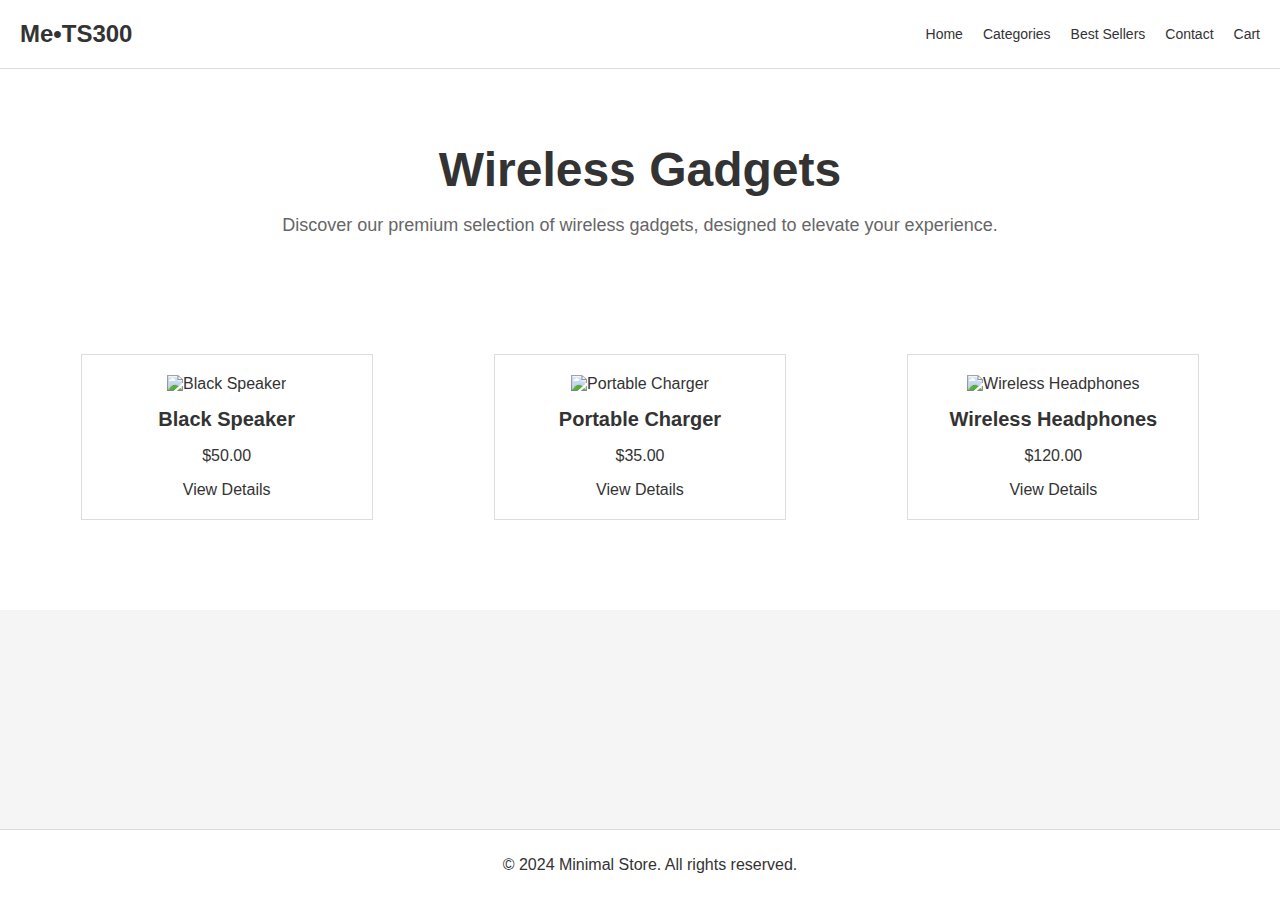
==== Index.html @ 0b8d35f8 "First commit" ====
<!DOCTYPE html>
<html lang="en">
<head>
    <meta charset="UTF-8">
    <meta name="viewport" content="width=device-width, initial-scale=1.0">
    <meta http-equiv="X-UA-Compatible" content="ie=edge">
    <title>Minimal Store</title>
    <link rel="stylesheet" href="css/home.css">
</head>
<body>
    <!-- Header / Navbar -->
    <header class="navbar sticky">
        <div class="logo">Me•TS300</div>
        <nav>
            <ul class="nav-links">
                <li><a href="#">Home</a></li>
                <li><a href="#">Categories</a></li>
                <li><a href="#">Best Sellers</a></li>
                <li><a href="#">Contact</a></li>
                <li><a href="#">Cart</a></li>
            </ul>
            <div class="menu-toggle">
                <span></span>
                <span></span>
                <span></span>
            </div>
        </nav>
    </header>

    <!-- Hero Section -->
    <section class="hero">
        <h1>Wireless Gadgets</h1>
        <p>Discover our premium selection of wireless gadgets, designed to elevate your experience.</p>
    </section>

    <!-- Product Section -->
    <section class="products" id="product-list">
        <!-- Prodotti saranno aggiunti dinamicamente da main.js -->
    </section>

    <!-- Footer -->
    <footer>
        <p>© 2024 Minimal Store. All rights reserved.</p>
    </footer>

    <script src="js/products.js"></script>
    <script src="js/main.js"></script>
</body>
</html>
---- css/home.css ----
/* Global styles */
body {
    font-family: Arial, sans-serif;
    margin: 0;
    padding: 0;
    background-color: #f5f5f5;
    color: #333;
    padding-top: 60px; /* Altezza dell'header fisso */
}

a {
    text-decoration: none;
    color: inherit;
}

/* Navbar styles */
.navbar {
    display: flex;
    justify-content: space-between;
    align-items: center;
    padding: 20px;
    background-color: white;
    border-bottom: 1px solid #ddd;
    position: fixed;
    top: 0;
    left: 0;
    right: 0;
    z-index: 1000;
}

.navbar .logo {
    font-size: 24px;
    font-weight: bold;
}

.navbar ul {
    display: flex;
    list-style: none;
    margin: 0;
    padding: 0;
}

.navbar ul li {
    margin-left: 20px;
}

.navbar ul li a {
    font-size: 14px;
}

/* Hero section */
.hero {
    text-align: center;
    padding: 50px;
    background-color: #fff;
}

.hero h1 {
    font-size: 48px;
    margin-bottom: 10px;
}

.hero p {
    font-size: 18px;
    color: #666;
}

/* Product section */
.products {
    display: flex;
    justify-content: space-around;
    flex-wrap: wrap;
    padding: 50px 20px;
    background-color: #fff;
}

.product-card {
    background-color: #fff;
    border: 1px solid #ddd;
    padding: 20px;
    width: 250px;
    text-align: center;
    margin-bottom: 40px;
    transition: box-shadow 0.3s;
}

.product-card:hover {
    box-shadow: 0 4px 10px rgba(0, 0, 0, 0.1);
}

.product-card img {
    max-width: 100%;
    height: auto;
}

.product-card h2 {
    font-size: 20px;
    margin: 15px 0;
}

.product-card p {
    font-size: 16px;
    color: #333;
}

/* Footer */
footer {
    position: absolute;
    bottom: 0;
    width: 100%;
    background-color: white;
    text-align: center;
    padding: 10px;
    border-top: 1px solid #ddd;
}

/* Menu toggle per schermi piccoli */
.menu-toggle {
    display: none;
    cursor: pointer;
    flex-direction: column;
    gap: 4px;
}

.menu-toggle span {
    width: 25px;
    height: 3px;
    background-color: #333;
}

/* Responsività */
@media screen and (max-width: 768px) {
    .nav-links {
        display: none;
        flex-direction: column;
        align-items: center;
        position: absolute;
        top: 60px; /* altezza dell'header */
        right: 0;
        background-color: white;
        width: 100%;
        box-shadow: 0 4px 10px rgba(0, 0, 0, 0.1);
    }

    .nav-links.active {
        display: flex;
    }

    .menu-toggle {
        display: flex;
    }
}
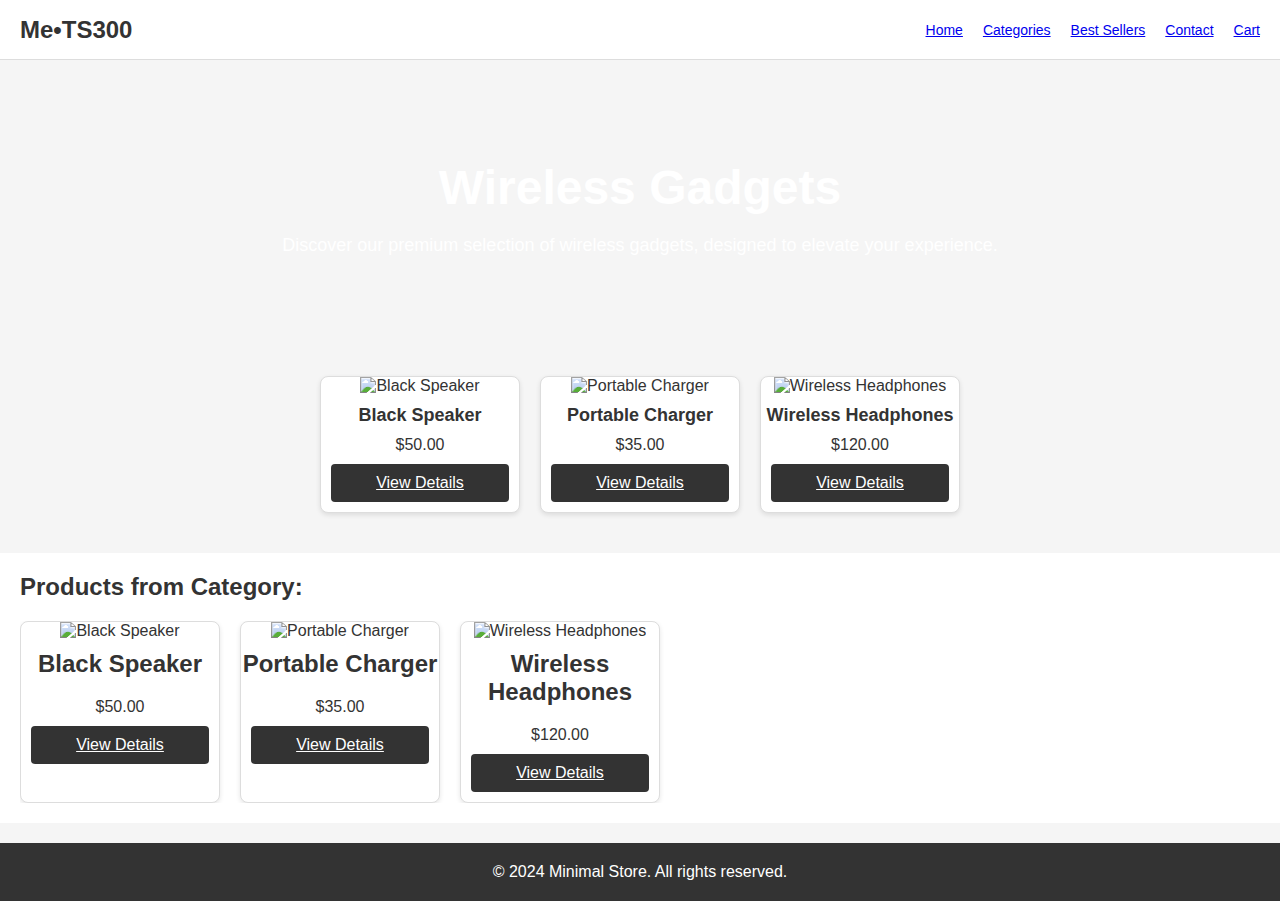
==== commit 9b3b2390: "Adattata la navbar per lo schermo mobile" ====
--- a/Index.html
+++ b/Index.html
@@ -11,21 +11,32 @@
     <!-- Header / Navbar -->
     <header class="navbar sticky">
         <div class="logo">Me•TS300</div>
-        <nav>
-            <ul class="nav-links">
+        <nav class="nav-links">
+            <ul>
                 <li><a href="#">Home</a></li>
                 <li><a href="#">Categories</a></li>
                 <li><a href="#">Best Sellers</a></li>
                 <li><a href="#">Contact</a></li>
                 <li><a href="#">Cart</a></li>
             </ul>
-            <div class="menu-toggle">
-                <span></span>
-                <span></span>
-                <span></span>
-            </div>
         </nav>
+        <div class="menu-toggle" id="mobile-menu">
+            <span></span>
+            <span></span>
+            <span></span>
+        </div>
     </header>
+
+    <!-- Dropdown Menu -->
+    <div class="dropdown-menu" id="dropdown-menu">
+        <ul>
+            <li><a href="#">Home</a></li>
+            <li><a href="#">Categories</a></li>
+            <li><a href="#">Best Sellers</a></li>
+            <li><a href="#">Contact</a></li>
+            <li><a href="#">Cart</a></li>
+        </ul>
+    </div>
 
     <!-- Hero Section -->
     <section class="hero">
@@ -38,6 +49,13 @@
         <!-- Prodotti saranno aggiunti dinamicamente da main.js -->
     </section>
 
+    <section class="category-products">
+        <h2>Products from Category: <span id="category-name"></span></h2>
+        <div id="category-products" class="scroll-view">
+            <!-- Prodotti della categoria verranno caricati dinamicamente -->
+        </div>
+    </section>
+
     <!-- Footer -->
     <footer>
         <p>© 2024 Minimal Store. All rights reserved.</p>
--- a/css/home.css
+++ b/css/home.css
@@ -1,4 +1,10 @@
 /* Global styles */
+* {
+    margin: 0;
+    padding: 0;
+    box-sizing: border-box;
+}
+
 body {
     font-family: Arial, sans-serif;
     margin: 0;
@@ -6,11 +12,9 @@
     background-color: #f5f5f5;
     color: #333;
     padding-top: 60px; /* Altezza dell'header fisso */
-}
-
-a {
-    text-decoration: none;
-    color: inherit;
+    display: flex;
+    flex-direction: column;
+    min-height: 100vh; /* Per il footer sempre in fondo */
 }
 
 /* Navbar styles */
@@ -26,6 +30,7 @@
     left: 0;
     right: 0;
     z-index: 1000;
+    height: 60px; /* Altezza fissa per migliorare il layout */
 }
 
 .navbar .logo {
@@ -48,70 +53,70 @@
     font-size: 14px;
 }
 
-/* Hero section */
-.hero {
-    text-align: center;
-    padding: 50px;
-    background-color: #fff;
-}
-
-.hero h1 {
-    font-size: 48px;
-    margin-bottom: 10px;
-}
-
-.hero p {
+/* Dropdown Menu */
+.dropdown-menu {
+    display: none; /* Nascosto per impostazione predefinita */
+    position: fixed;
+    top: 0;
+    right: 0;
+    height: 100vh; /* Altezza intera finestra */
+    width: 250px; /* Larghezza fissa */
+    background-color: rgba(0, 0, 0, 0.8); /* Sfondo scuro con opacità */
+    color: white;
+    overflow-y: auto; /* Scorrimento verticale se necessario */
+    box-shadow: -2px 0 5px rgba(0, 0, 0, 0.5);
+    z-index: 1001;
+    transition: transform 0.3s ease-in-out;
+    transform: translateX(100%); /* Inizialmente nascosto a destra */
+}
+
+.dropdown-menu.active {
+    display: block;
+    transform: translateX(0); /* Mostra il menu */
+}
+
+.dropdown-menu ul {
+    list-style: none;
+    padding: 0;
+    margin: 0;
+}
+
+.dropdown-menu ul li {
+    margin: 0;
+}
+
+.dropdown-menu ul li a {
+    display: block;
+    padding: 15px 20px;
     font-size: 18px;
-    color: #666;
-}
-
-/* Product section */
-.products {
-    display: flex;
-    justify-content: space-around;
-    flex-wrap: wrap;
-    padding: 50px 20px;
-    background-color: #fff;
-}
-
-.product-card {
-    background-color: #fff;
-    border: 1px solid #ddd;
-    padding: 20px;
-    width: 250px;
-    text-align: center;
-    margin-bottom: 40px;
-    transition: box-shadow 0.3s;
-}
-
-.product-card:hover {
-    box-shadow: 0 4px 10px rgba(0, 0, 0, 0.1);
-}
-
-.product-card img {
-    max-width: 100%;
-    height: auto;
-}
-
-.product-card h2 {
-    font-size: 20px;
-    margin: 15px 0;
-}
-
-.product-card p {
-    font-size: 16px;
-    color: #333;
-}
-
-/* Footer */
-footer {
+    color: white;
+}
+
+/* Pulsante di chiusura */
+.dropdown-menu .close-btn {
     position: absolute;
+    top: 20px;
+    right: 20px;
+    font-size: 24px;
+    color: white;
+    cursor: pointer;
+}
+
+/* Sfondo scuro per il menu a tendina */
+.dropdown-backdrop {
+    display: none;
+    position: fixed;
+    top: 0;
+    left: 0;
+    right: 0;
     bottom: 0;
-    width: 100%;
-    background-color: white;
-    text-align: center;
-    padding: 10px;
-    border-top: 1px solid #ddd;
+    background: rgba(0, 0, 0, 0.5);
+    z-index: 1000;
+}
+
+/* Nasconde il navbar quando il menu è attivo */
+.navbar.hide-nav {
+    display: none;
 }
 
 /* Menu toggle per schermi piccoli */
@@ -128,25 +133,122 @@
     background-color: #333;
 }
 
+/* Mostra il menu a tendina quando è attivo */
+.menu-toggle.active + .dropdown-menu {
+    display: block;
+}
+
+/* Hero Section */
+.hero {
+    background: url('images/hero-bg.jpg') no-repeat center center/cover;
+    color: white;
+    text-align: center;
+    padding: 100px 20px;
+}
+
+.hero h1 {
+    font-size: 48px;
+    margin-bottom: 20px;
+}
+
+.hero p {
+    font-size: 18px;
+}
+
+/* Product Section */
+.products {
+    display: flex;
+    flex-wrap: wrap;
+    justify-content: center;
+    gap: 20px;
+    padding: 20px;
+}
+
+.product-card {
+    background: white;
+    border: 1px solid #ddd;
+    border-radius: 8px;
+    overflow: hidden;
+    width: 200px;
+    text-align: center;
+    box-shadow: 0 2px 5px rgba(0, 0, 0, 0.1);
+}
+
+.product-card img {
+    width: 100%;
+    height: 150px;
+    object-fit: cover;
+}
+
+.product-card h2 {
+    font-size: 18px;
+    margin: 10px 0;
+}
+
+.product-card p {
+    font-size: 16px;
+    color: #333;
+}
+
+.product-card .view-details {
+    display: block;
+    padding: 10px;
+    background: #333;
+    color: white;
+    border-radius: 4px;
+    margin: 10px;
+}
+
+/* Category Products */
+.category-products {
+    padding: 20px;
+    background: white;
+    margin: 20px 0;
+}
+
+.category-products h2 {
+    font-size: 24px;
+    margin-bottom: 20px;
+}
+
+.scroll-view {
+    display: flex;
+    overflow-x: auto;
+    gap: 20px;
+}
+
+.scroll-view::-webkit-scrollbar {
+    display: none; /* Nascondi la scrollbar */
+}
+
+/* Footer */
+footer {
+    background-color: #333;
+    color: white;
+    text-align: center;
+    padding: 20px;
+    margin-top: auto;
+}
+
+footer p {
+    margin: 0;
+}
+
 /* Responsività */
 @media screen and (max-width: 768px) {
     .nav-links {
-        display: none;
-        flex-direction: column;
-        align-items: center;
-        position: absolute;
-        top: 60px; /* altezza dell'header */
-        right: 0;
-        background-color: white;
-        width: 100%;
-        box-shadow: 0 4px 10px rgba(0, 0, 0, 0.1);
-    }
-
-    .nav-links.active {
-        display: flex;
+        display: none; /* Nasconde i link di navigazione su schermi piccoli */
     }
 
     .menu-toggle {
         display: flex;
     }
-}
+
+    .navbar.hide-nav .nav-links {
+        display: none;
+    }
+
+    .navbar.hide-nav .menu-toggle {
+        display: flex;
+    }
+}
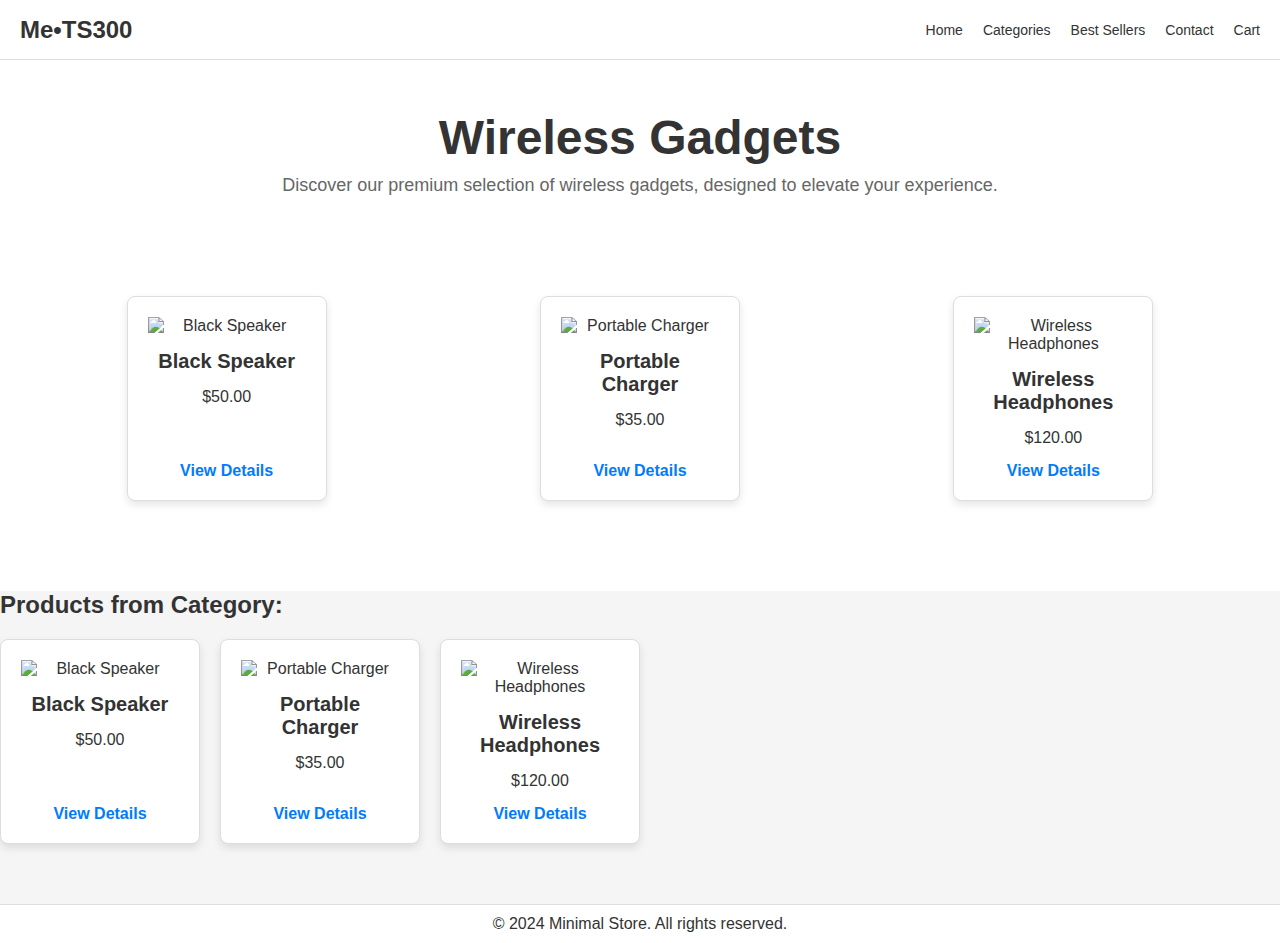
==== commit d220dc56: "Aggiustato il menù a tendina" ====
--- a/Index.html
+++ b/Index.html
@@ -27,17 +27,6 @@
         </div>
     </header>
 
-    <!-- Dropdown Menu -->
-    <div class="dropdown-menu" id="dropdown-menu">
-        <ul>
-            <li><a href="#">Home</a></li>
-            <li><a href="#">Categories</a></li>
-            <li><a href="#">Best Sellers</a></li>
-            <li><a href="#">Contact</a></li>
-            <li><a href="#">Cart</a></li>
-        </ul>
-    </div>
-
     <!-- Hero Section -->
     <section class="hero">
         <h1>Wireless Gadgets</h1>
@@ -49,6 +38,7 @@
         <!-- Prodotti saranno aggiunti dinamicamente da main.js -->
     </section>
 
+    <!-- Category Products Section -->
     <section class="category-products">
         <h2>Products from Category: <span id="category-name"></span></h2>
         <div id="category-products" class="scroll-view">
@@ -61,6 +51,21 @@
         <p>© 2024 Minimal Store. All rights reserved.</p>
     </footer>
 
+    <!-- Dropdown Menu -->
+    <div id="dropdown-menu" class="dropdown-menu">
+        <button id="close-menu" class="close-menu">X</button>
+        <nav class="dropdown-nav">
+            <ul>
+                <li><a href="#">Home</a></li>
+                <li><a href="#">Categories</a></li>
+                <li><a href="#">Best Sellers</a></li>
+                <li><a href="#">Contact</a></li>
+                <li><a href="#">Cart</a></li>
+            </ul>
+        </nav>
+        <div class="overlay"></div>
+    </div>
+
     <script src="js/products.js"></script>
     <script src="js/main.js"></script>
 </body>
--- a/css/home.css
+++ b/css/home.css
@@ -7,8 +7,6 @@
 
 body {
     font-family: Arial, sans-serif;
-    margin: 0;
-    padding: 0;
     background-color: #f5f5f5;
     color: #333;
     padding-top: 60px; /* Altezza dell'header fisso */
@@ -17,20 +15,25 @@
     min-height: 100vh; /* Per il footer sempre in fondo */
 }
 
+a {
+    text-decoration: none;
+    color: inherit;
+}
+
 /* Navbar styles */
 .navbar {
     display: flex;
     justify-content: space-between;
     align-items: center;
     padding: 20px;
-    background-color: white;
+    background-color: #fff;
     border-bottom: 1px solid #ddd;
     position: fixed;
     top: 0;
     left: 0;
     right: 0;
     z-index: 1000;
-    height: 60px; /* Altezza fissa per migliorare il layout */
+    height: 60px;
 }
 
 .navbar .logo {
@@ -53,73 +56,105 @@
     font-size: 14px;
 }
 
-/* Dropdown Menu */
-.dropdown-menu {
-    display: none; /* Nascosto per impostazione predefinita */
-    position: fixed;
-    top: 0;
-    right: 0;
-    height: 100vh; /* Altezza intera finestra */
-    width: 250px; /* Larghezza fissa */
-    background-color: rgba(0, 0, 0, 0.8); /* Sfondo scuro con opacità */
-    color: white;
-    overflow-y: auto; /* Scorrimento verticale se necessario */
-    box-shadow: -2px 0 5px rgba(0, 0, 0, 0.5);
-    z-index: 1001;
-    transition: transform 0.3s ease-in-out;
-    transform: translateX(100%); /* Inizialmente nascosto a destra */
-}
-
-.dropdown-menu.active {
-    display: block;
-    transform: translateX(0); /* Mostra il menu */
-}
-
-.dropdown-menu ul {
-    list-style: none;
-    padding: 0;
-    margin: 0;
-}
-
-.dropdown-menu ul li {
-    margin: 0;
-}
-
-.dropdown-menu ul li a {
-    display: block;
-    padding: 15px 20px;
+/* Hero section */
+.hero {
+    text-align: center;
+    padding: 50px;
+    background-color: #fff;
+}
+
+.hero h1 {
+    font-size: 48px;
+    margin-bottom: 10px;
+}
+
+.hero p {
     font-size: 18px;
-    color: white;
-}
-
-/* Pulsante di chiusura */
-.dropdown-menu .close-btn {
-    position: absolute;
-    top: 20px;
-    right: 20px;
-    font-size: 24px;
-    color: white;
-    cursor: pointer;
-}
-
-/* Sfondo scuro per il menu a tendina */
-.dropdown-backdrop {
-    display: none;
-    position: fixed;
-    top: 0;
-    left: 0;
-    right: 0;
-    bottom: 0;
-    background: rgba(0, 0, 0, 0.5);
-    z-index: 1000;
-}
-
-/* Nasconde il navbar quando il menu è attivo */
-.navbar.hide-nav {
-    display: none;
-}
-
-/* Menu toggle per schermi piccoli */
+    color: #666;
+}
+
+/* Product section */
+.products {
+    display: flex;
+    justify-content: space-around;
+    flex-wrap: wrap;
+    padding: 50px 20px;
+    background-color: #fff;
+}
+
+.product-card {
+    display: flex;
+    flex-direction: column;
+    justify-content: space-between;
+    background-color: #fff;
+    border: 1px solid #ddd;
+    padding: 20px;
+    width: 200px;
+    text-align: center;
+    margin-bottom: 40px;
+    box-shadow: 0 4px 8px rgba(0, 0, 0, 0.1);
+    border-radius: 8px;
+    overflow: hidden;
+}
+
+.product-card img {
+    max-width: 100%;
+    height: auto;
+}
+
+.product-card h2 {
+    font-size: 20px;
+    margin: 15px 0;
+}
+
+.product-card p {
+    font-size: 16px;
+    color: #333;
+    margin-bottom: 15px;
+}
+
+.product-card .view-details {
+    font-size: 16px;
+    color: #007bff;
+    font-weight: bold;
+    margin-top: auto;
+}
+
+.product-card .view-details:hover {
+    text-decoration: underline;
+}
+
+/* Scroll view for category products */
+.scroll-view {
+    display: flex;
+    overflow-x: auto;
+    overflow-y: hidden;
+    padding: 20px 0;
+    gap: 20px;
+    -webkit-overflow-scrolling: touch; /* Smooth scrolling on touch devices */
+    scrollbar-width: none; /* Firefox */
+    padding-bottom: 20px; /* Prevent content from being cut off at the bottom */
+}
+
+.scroll-view::-webkit-scrollbar {
+    display: none; /* Chrome, Safari, and Edge */
+}
+
+.scroll-view .product-card {
+    flex: 0 0 auto; /* Prevent cards from shrinking */
+}
+
+/* Footer */
+footer {
+    flex-shrink: 0;
+    background-color: #fff;
+    text-align: center;
+    padding: 10px;
+    border-top: 1px solid #ddd;
+    width: 100%;
+}
+
+/* Menu toggle for small screens */
 .menu-toggle {
     display: none;
     cursor: pointer;
@@ -133,122 +168,68 @@
     background-color: #333;
 }
 
-/* Mostra il menu a tendina quando è attivo */
-.menu-toggle.active + .dropdown-menu {
+/* Dropdown menu styles */
+#dropdown-menu {
+    display: none;
+    position: fixed;
+    top: 60px; /* Below the header */
+    right: 0;
+    width: 250px;
+    background-color: rgba(0, 0, 0, 0.8);
+    color: #fff;
+    height: calc(100vh - 60px);
+    overflow-y: auto;
+    z-index: 1001; /* Above the header */
+    padding: 20px;
+    box-shadow: 0 4px 8px rgba(0, 0, 0, 0.2);
+}
+
+#dropdown-menu.active {
     display: block;
 }
 
-/* Hero Section */
-.hero {
-    background: url('images/hero-bg.jpg') no-repeat center center/cover;
-    color: white;
-    text-align: center;
-    padding: 100px 20px;
-}
-
-.hero h1 {
-    font-size: 48px;
+#dropdown-menu ul {
+    list-style: none;
+    padding: 0;
+    margin: 0;
+}
+
+#dropdown-menu ul li {
     margin-bottom: 20px;
 }
 
-.hero p {
+#dropdown-menu ul li a {
     font-size: 18px;
-}
-
-/* Product Section */
-.products {
-    display: flex;
-    flex-wrap: wrap;
-    justify-content: center;
-    gap: 20px;
-    padding: 20px;
-}
-
-.product-card {
-    background: white;
-    border: 1px solid #ddd;
-    border-radius: 8px;
-    overflow: hidden;
-    width: 200px;
-    text-align: center;
-    box-shadow: 0 2px 5px rgba(0, 0, 0, 0.1);
-}
-
-.product-card img {
-    width: 100%;
-    height: 150px;
-    object-fit: cover;
-}
-
-.product-card h2 {
-    font-size: 18px;
-    margin: 10px 0;
-}
-
-.product-card p {
-    font-size: 16px;
-    color: #333;
-}
-
-.product-card .view-details {
-    display: block;
-    padding: 10px;
-    background: #333;
-    color: white;
-    border-radius: 4px;
-    margin: 10px;
-}
-
-/* Category Products */
-.category-products {
-    padding: 20px;
-    background: white;
-    margin: 20px 0;
-}
-
-.category-products h2 {
+    color: #fff;
+}
+
+#dropdown-menu .close-btn {
+    position: absolute;
+    top: 20px;
+    right: 20px;
     font-size: 24px;
-    margin-bottom: 20px;
-}
-
-.scroll-view {
-    display: flex;
-    overflow-x: auto;
-    gap: 20px;
-}
-
-.scroll-view::-webkit-scrollbar {
-    display: none; /* Nascondi la scrollbar */
-}
-
-/* Footer */
-footer {
-    background-color: #333;
-    color: white;
-    text-align: center;
-    padding: 20px;
-    margin-top: auto;
-}
-
-footer p {
-    margin: 0;
-}
-
-/* Responsività */
+    cursor: pointer;
+}
+
+/* Responsive */
 @media screen and (max-width: 768px) {
     .nav-links {
-        display: none; /* Nasconde i link di navigazione su schermi piccoli */
+        display: none;
+        flex-direction: column;
+        align-items: center;
+        position: absolute;
+        top: 60px; /* Height of the header */
+        right: 0;
+        background-color: #fff;
+        width: 100%;
+        box-shadow: 0 4px 10px rgba(0, 0, 0, 0.1);
+    }
+
+    .nav-links.active {
+        display: flex;
     }
 
     .menu-toggle {
         display: flex;
     }
-
-    .navbar.hide-nav .nav-links {
-        display: none;
-    }
-
-    .navbar.hide-nav .menu-toggle {
-        display: flex;
-    }
-}
+}
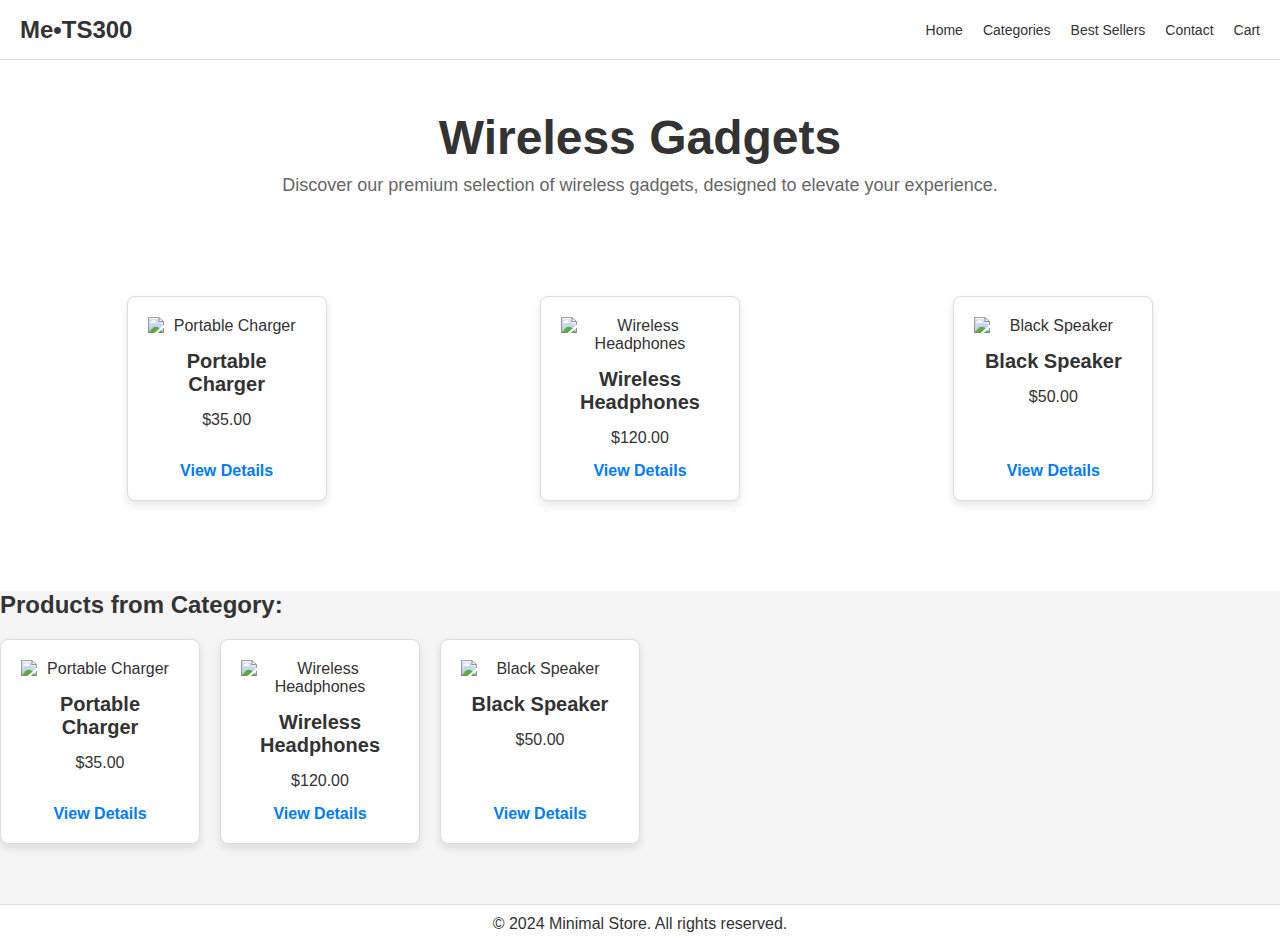
==== commit 1adeddbe: "Aggiustato il prefisso index" ====
--- a/Index.html
+++ b/Index.html
@@ -7,7 +7,7 @@
     <title>Minimal Store</title>
     <link rel="stylesheet" href="css/home.css">
 </head>
-<body>
+<body> 
     <!-- Header / Navbar -->
     <header class="navbar sticky">
         <div class="logo">Me•TS300</div>
